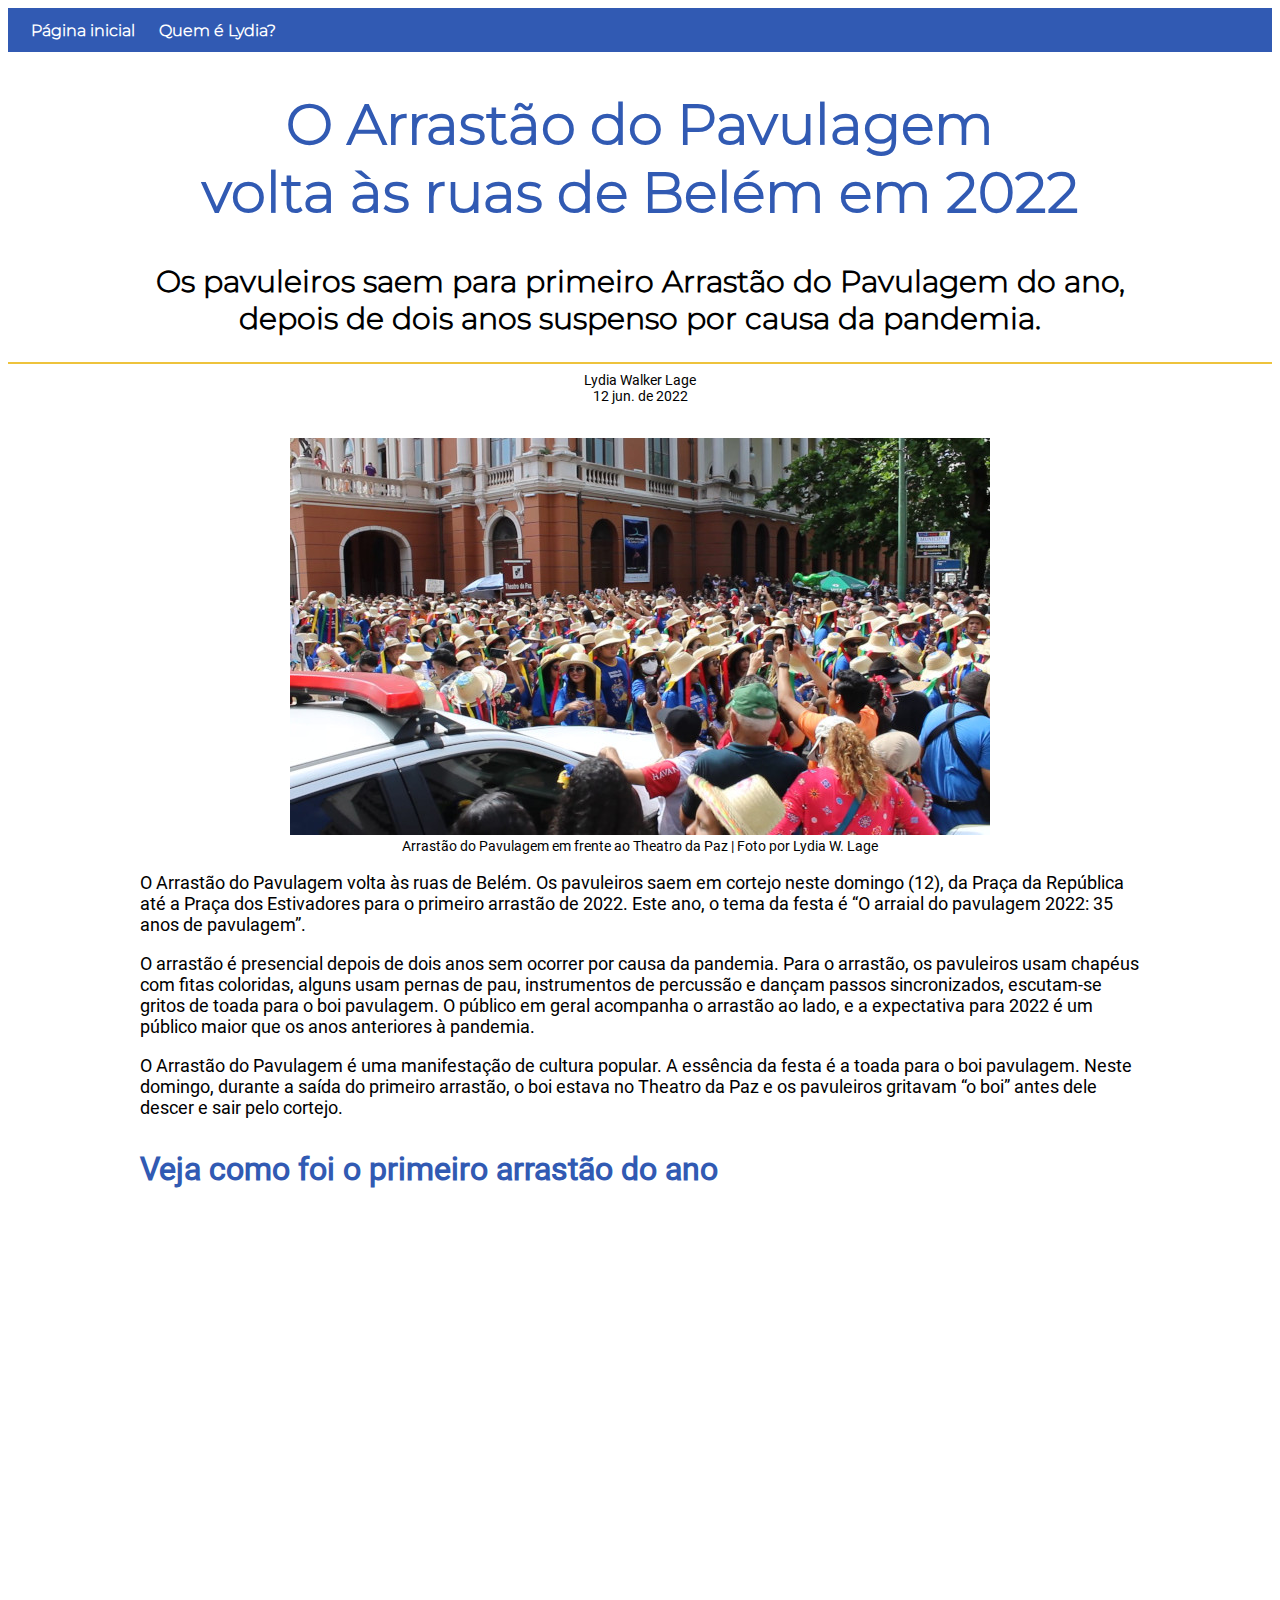
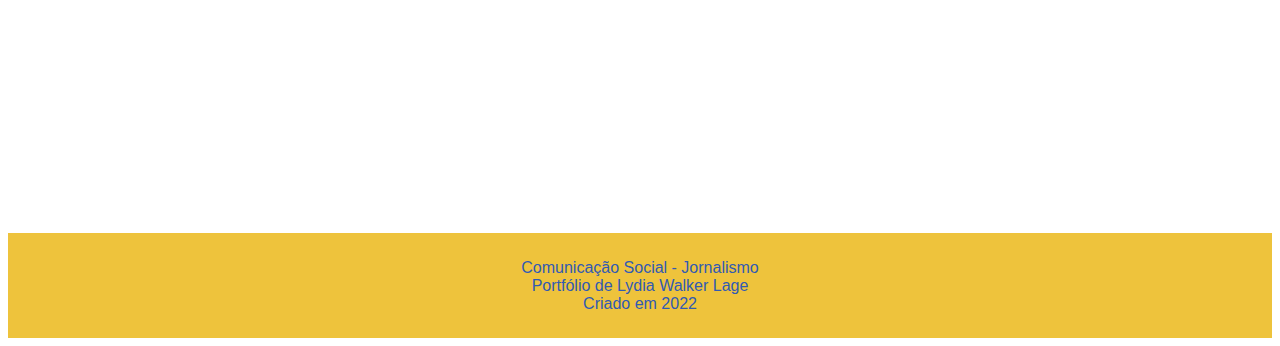
==== arrastaodopavulagem.html @ ed0d4d48 "novo site" ====
<!DOCTYPE html>
<html lang="pt-br">
<head>
    <meta charset="UTF-8">
    <meta http-equiv="X-UA-Compatible" content="IE=edge">
    <meta name="viewport" content="width=device-width, initial-scale=1.0">
    <link rel="shortcut icon" href="icon/favicon.ico" type="image/x-icon">
    <title>Arrastão do pavulagem</title>
    <link rel="stylesheet" href="style2.css">

</head>
<body>
    <nav>
        <a href="index.html">Página inicial</a>
        <a href="pag1.html">Quem é Lydia?</a>
        </nav>
 
<h1> O Arrastão do Pavulagem <br> volta às ruas de Belém em 2022</h1>
<h2>
    Os pavuleiros saem para primeiro Arrastão do Pavulagem do ano, <br>
    depois de dois anos suspenso por causa da pandemia.
</h2>
<hr color="#eec33c">
<div>Lydia Walker Lage<br>
12 jun. de 2022 </div>
<main>
    <div>
        <figure>
                <picture>
                    <source media="(max-width: 500px)"srcset="imagem/arrastao-do-pavulagem-400.jpg" type="image/jpg">
                    <source media="(max-width: 650px)"srcset="imagem/arrastao-do-pavulagem-600.png" type="image/png">
                    <source media="(max-width: 750px)"srcset="imagem/arrastao-do-pavulagem-700.jpg" type="image/jpg">
                    <img src="imagem/arrastao-do-pavulagem-700.jpg" alt="Araastão">
                </picture>
            <figcaption> Arrastão do Pavulagem em frente ao Theatro da Paz | Foto por Lydia W. Lage</figcaption>    
            </figure>
           </div>

<p>
        O Arrastão do Pavulagem volta às ruas de Belém. Os pavuleiros saem em cortejo neste domingo (12), da Praça da República até a Praça dos Estivadores para o primeiro arrastão de 2022. Este ano, o tema da festa é “O arraial do pavulagem 2022: 35 anos de pavulagem”. 
</p>

<p>
    O arrastão é presencial depois de dois anos sem ocorrer por causa da pandemia. Para o arrastão, os pavuleiros usam chapéus com fitas coloridas, alguns usam pernas de pau, instrumentos de percussão e dançam passos sincronizados, escutam-se gritos de toada para o boi pavulagem. O público em geral acompanha o arrastão ao lado, e a  expectativa para 2022 é um público maior que os anos anteriores à pandemia.
</p>
<p>
    O Arrastão do Pavulagem é uma manifestação de cultura popular. A essência da festa é a toada para o boi pavulagem.  Neste domingo, durante a saída do primeiro arrastão, o boi estava no Theatro da Paz e os pavuleiros gritavam “o boi” antes dele descer e sair pelo cortejo. 
</p>
<h3>Veja como foi o primeiro arrastão do ano</h3>
<div id="video">
<iframe src="https://www.youtube.com/embed/Ia03kbstgZE" title="YouTube video player" frameborder="0" allow="accelerometer; autoplay; clipboard-write; encrypted-media; gyroscope; picture-in-picture" allowfullscreen></iframe>
</div>

</main>
<footer>Comunicação Social - Jornalismo<br>
    Portfólio de Lydia Walker Lage<br>
    Criado em 2022</footer>
</body>
---- style2.css ----
@charset "UTF-8";
@font-face {
    font-family:Montserrat;
    src: url(Fontes/Montserrat-Light.ttf);}
@font-face {
    font-family:Roboto;
    src: url(Fontes/Roboto-Regular.ttf);}
    
    nav {background-color:#315ab3;
        margin: 0px;
        padding: 1%;}
        nav> a{color:white;
        padding: 10px;
        text-decoration:none;
        font-family:Montserrat;
        font-weight: bold;}
        nav> a:hover {background-color:#fbce39f9;
        color: white;}
   
    h1 {text-align: center;
        font-size: 56px;
        font-family:Montserrat;
        color:#315ab3;}

    h2 {text-align:center;
        font-size: 30px;
        font-family:Montserrat;
        color:black;}

    h3{font-size: 32px;
        font-family: Roboto;
        color: #315ab3;}

    div{font-size: 14px;
        font-family: Roboto;
        text-align: center;}

    div#video{
        margin: auto;
        padding-bottom: 55%;
        position: relative;}

        div#video>iframe{
            position:absolute;
            top:4%;
            left: 5%;
            width:80%;
            height:100%;}

    p { 
        font-size: 18px;
        font-family: Roboto;}

    main {
        min-width: 300px;
        max-width: 1000px;
        margin: auto;
        padding: 20px;
        padding-bottom: 5%;}

    footer{background-color: #eec33c;
        color:#315ab3;
        text-align: center;
        font-family:Arial, Helvetica, sans-serif;
        text-decoration:solid; 
        margin: 0px;
        padding-top: 2%;
        padding-bottom: 2%;}

       a{text-decoration: none;
    color: #080ec9;}
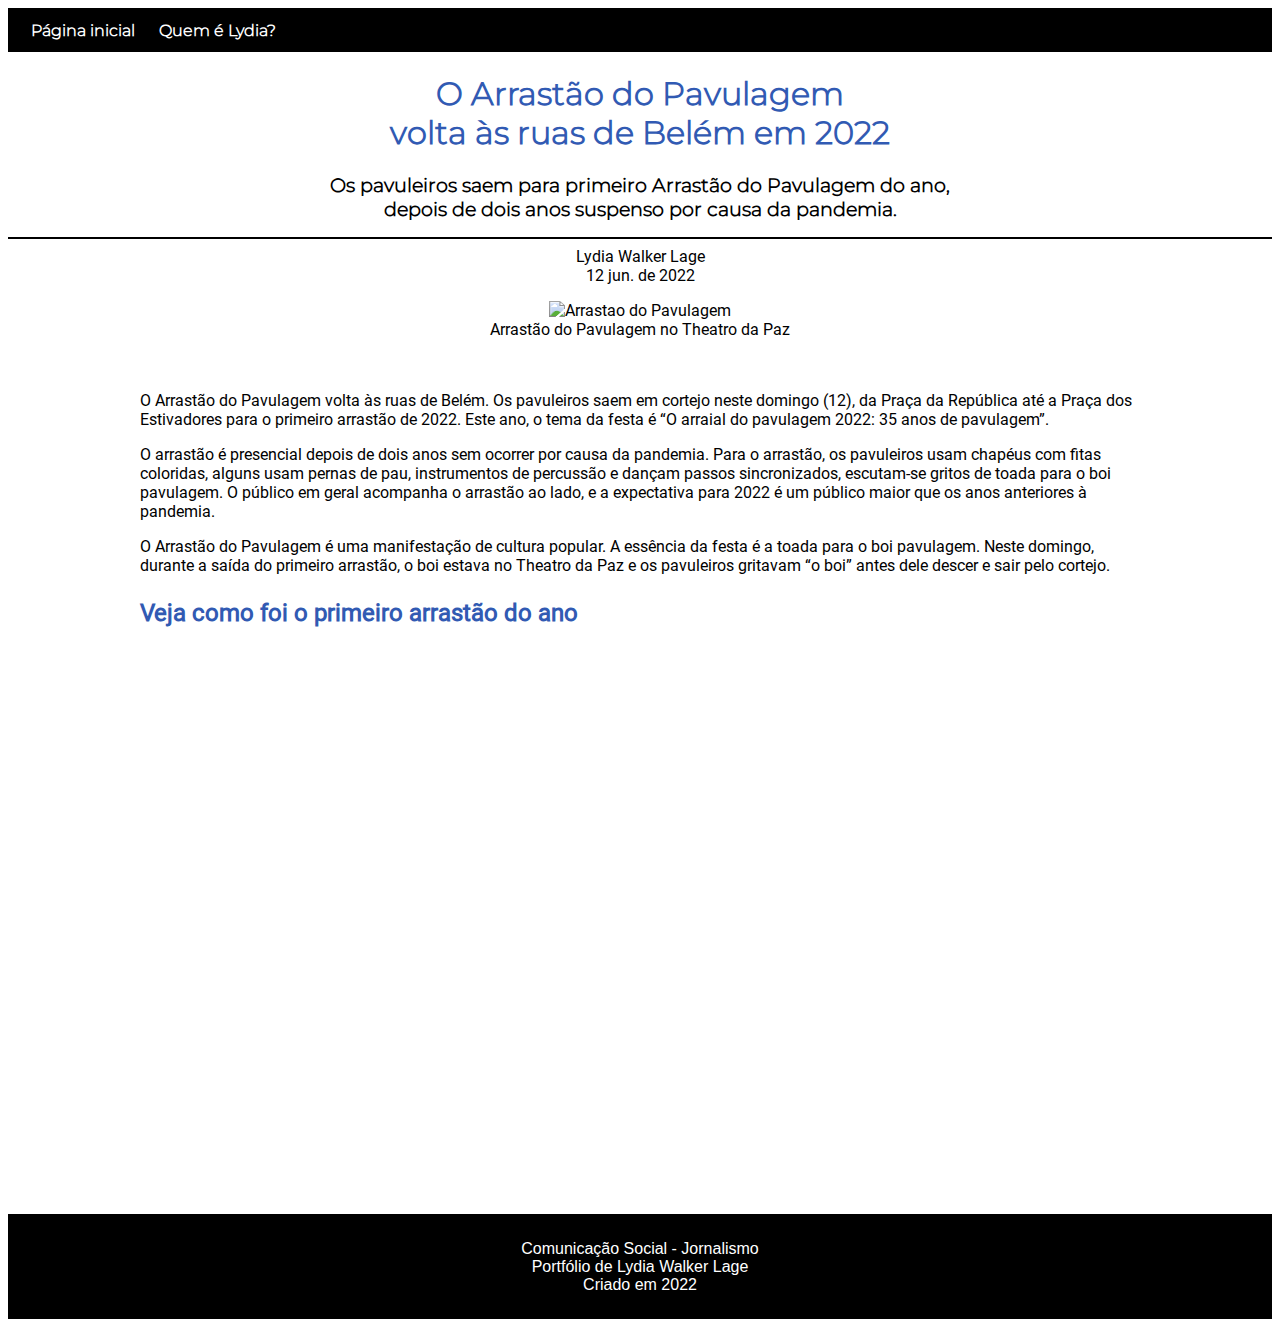
==== commit 15940c18: "css" ====
--- a/arrastaodopavulagem.html
+++ b/arrastaodopavulagem.html
@@ -7,53 +7,59 @@
     <link rel="shortcut icon" href="icon/favicon.ico" type="image/x-icon">
     <title>Arrastão do pavulagem</title>
     <link rel="stylesheet" href="style2.css">
-
 </head>
 <body>
     <nav>
         <a href="index.html">Página inicial</a>
-        <a href="pag1.html">Quem é Lydia?</a>
-        </nav>
- 
-<h1> O Arrastão do Pavulagem <br> volta às ruas de Belém em 2022</h1>
-<h2>
-    Os pavuleiros saem para primeiro Arrastão do Pavulagem do ano, <br>
-    depois de dois anos suspenso por causa da pandemia.
-</h2>
-<hr color="#eec33c">
+        <a href="quem.e.lydia.html">Quem é Lydia?</a>
+    </nav>
+    <h1> 
+        O Arrastão do Pavulagem <br> volta às ruas de Belém em 2022
+    </h1>
+    <h2>
+        Os pavuleiros saem para primeiro Arrastão do Pavulagem do ano, <br>
+        depois de dois anos suspenso por causa da pandemia.
+    </h2>
+
+<hr color="black">
+
 <div>Lydia Walker Lage<br>
 12 jun. de 2022 </div>
+
+<div>
+<figure>
+    <picture>
+        <source media="(max-width: 400px)" srcset="imagem/arrastao-do-pavulagem-285.jpg" type="image/jpg">
+        <source media="(max-width: 550px)" srcset="imagem/arrastao-do-pavulagem-350.jpg" type="image/jpg">
+        <source media="(max-width: 800px)" srcset="imagem/arrastao-do-pavulagem-450.jpg" type="image/jpg">
+        <img src="imagem/arrastao-do-pavulagem-700.jpg" alt="Arrastao do Pavulagem">
+    </picture>
+<figcaption>Arrastão do Pavulagem no Theatro da Paz </figcaption>
+</figure>
+</div>
+
 <main>
-    <div>
-        <figure>
-                <picture>
-                    <source media="(max-width: 500px)"srcset="imagem/arrastao-do-pavulagem-400.jpg" type="image/jpg">
-                    <source media="(max-width: 650px)"srcset="imagem/arrastao-do-pavulagem-600.png" type="image/png">
-                    <source media="(max-width: 750px)"srcset="imagem/arrastao-do-pavulagem-700.jpg" type="image/jpg">
-                    <img src="imagem/arrastao-do-pavulagem-700.jpg" alt="Araastão">
-                </picture>
-            <figcaption> Arrastão do Pavulagem em frente ao Theatro da Paz | Foto por Lydia W. Lage</figcaption>    
-            </figure>
-           </div>
-
 <p>
-        O Arrastão do Pavulagem volta às ruas de Belém. Os pavuleiros saem em cortejo neste domingo (12), da Praça da República até a Praça dos Estivadores para o primeiro arrastão de 2022. Este ano, o tema da festa é “O arraial do pavulagem 2022: 35 anos de pavulagem”. 
+    O Arrastão do Pavulagem volta às ruas de Belém. Os pavuleiros saem em cortejo neste domingo (12), da Praça da República até a Praça dos Estivadores para o primeiro arrastão de 2022. Este ano, o tema da festa é “O arraial do pavulagem 2022: 35 anos de pavulagem”. 
 </p>
-
 <p>
     O arrastão é presencial depois de dois anos sem ocorrer por causa da pandemia. Para o arrastão, os pavuleiros usam chapéus com fitas coloridas, alguns usam pernas de pau, instrumentos de percussão e dançam passos sincronizados, escutam-se gritos de toada para o boi pavulagem. O público em geral acompanha o arrastão ao lado, e a  expectativa para 2022 é um público maior que os anos anteriores à pandemia.
 </p>
 <p>
     O Arrastão do Pavulagem é uma manifestação de cultura popular. A essência da festa é a toada para o boi pavulagem.  Neste domingo, durante a saída do primeiro arrastão, o boi estava no Theatro da Paz e os pavuleiros gritavam “o boi” antes dele descer e sair pelo cortejo. 
 </p>
-<h3>Veja como foi o primeiro arrastão do ano</h3>
+
+<h3>
+    Veja como foi o primeiro arrastão do ano
+</h3>
 <div id="video">
-<iframe src="https://www.youtube.com/embed/Ia03kbstgZE" title="YouTube video player" frameborder="0" allow="accelerometer; autoplay; clipboard-write; encrypted-media; gyroscope; picture-in-picture" allowfullscreen></iframe>
+    <iframe width="560" height="315" src="https://www.youtube.com/embed/Ia03kbstgZE" title="YouTube video player" frameborder="0" allow="accelerometer; autoplay; clipboard-write; encrypted-media; gyroscope; picture-in-picture" allowfullscreen></iframe>
 </div>
-
 </main>
-<footer>Comunicação Social - Jornalismo<br>
+<footer>
+    Comunicação Social - Jornalismo<br>
     Portfólio de Lydia Walker Lage<br>
-    Criado em 2022</footer>
+    Criado em 2022
+</footer>
 </body>
     --- a/style2.css
+++ b/style2.css
@@ -6,7 +6,7 @@
     font-family:Roboto;
     src: url(Fontes/Roboto-Regular.ttf);}
     
-    nav {background-color:#315ab3;
+    nav {background-color:black;
         margin: 0px;
         padding: 1%;}
         nav> a{color:white;
@@ -14,42 +14,23 @@
         text-decoration:none;
         font-family:Montserrat;
         font-weight: bold;}
-        nav> a:hover {background-color:#fbce39f9;
-        color: white;}
+        nav> a:hover {background-color:#113a93;
+        color:white;}
    
     h1 {text-align: center;
-        font-size: 56px;
+        font-size: 2rem;
         font-family:Montserrat;
         color:#315ab3;}
 
     h2 {text-align:center;
-        font-size: 30px;
+        font-size: 1.20rem;
         font-family:Montserrat;
         color:black;}
 
-    h3{font-size: 32px;
+    h3{font-size: 1.5rem;
         font-family: Roboto;
-        color: #315ab3;}
-
-    div{font-size: 14px;
-        font-family: Roboto;
-        text-align: center;}
-
-    div#video{
-        margin: auto;
-        padding-bottom: 55%;
-        position: relative;}
-
-        div#video>iframe{
-            position:absolute;
-            top:4%;
-            left: 5%;
-            width:80%;
-            height:100%;}
-
-    p { 
-        font-size: 18px;
-        font-family: Roboto;}
+        color: #315ab3;
+        }
 
     main {
         min-width: 300px;
@@ -57,9 +38,37 @@
         margin: auto;
         padding: 20px;
         padding-bottom: 5%;}
+    
+    
+    p { 
+        font-size: 1rem;
+        font-family: Roboto;}
 
-    footer{background-color: #eec33c;
-        color:#315ab3;
+    
+    div{font-size: 1rem;
+            font-family: Roboto;
+            text-align: center;}
+    
+        div#video{
+            margin: 0%;
+            padding: 50%;
+            padding-bottom: 0%;
+            position: relative;
+        }
+
+        div#video > iframe{
+            position: absolute; 
+            top: 0%;
+            left:14%;
+            width: 75%;
+            height: 85%;
+        } 
+
+        ul,li{font-size: 1rem;
+            font-family: Roboto;}
+
+        footer{background-color:#000000;
+        color:white;
         text-align: center;
         font-family:Arial, Helvetica, sans-serif;
         text-decoration:solid; 
